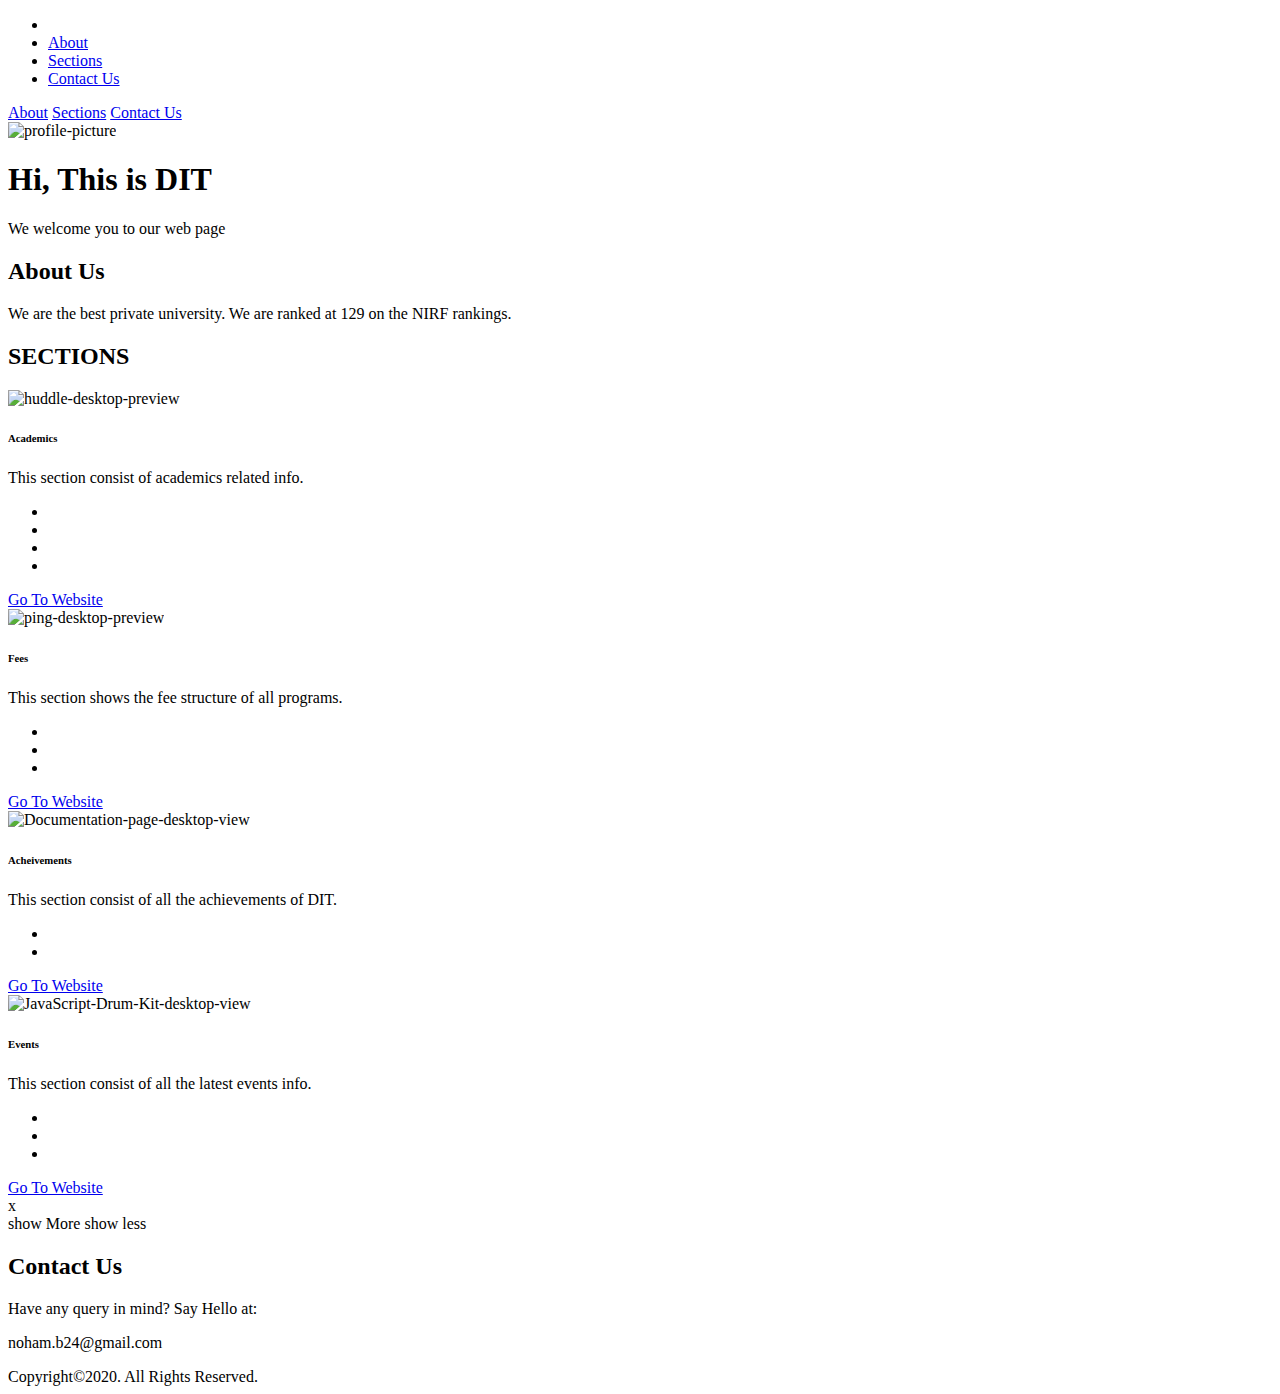
==== index.html @ df24284e "Add files via upload" ====
<!DOCTYPE html>

<html lang="en">

	<head>

  		<meta charset="UTF-8">
  		<meta name="viewport" content="width=device-width, initial-scale=1.0"> <!-- displays site properly based on user's device -->

		<title>DIT | Student Info Chatbot</title>

		<!-- fonticons -->
		<link rel="stylesheet" href="https://use.fontawesome.com/releases/v5.8.1/css/all.css" integrity="sha384-50oBUHEmvpQ+1lW4y57PTFmhCaXp0ML5d60M1M7uH2+nqUivzIebhndOJK28anvf" crossorigin="anonymous">
		<!-- fonticons -->
		<!-- google fonts -->

		<link href="https://fonts.googleapis.com/css?family=Lato&display=swap" rel="stylesheet">
		<link href="https://fonts.googleapis.com/css?family=Gugi&display=swap" rel="stylesheet">

		<!-- google fonts -->


		<!-- stylesheet -->
		<link href="../college/style.css" rel="stylesheet">
		<!-- stylesheet -->

	</head>

	<body>

		<header>

			<div class="nav-icon"><i class="fas fa-bars"></i></div>

			<div class="mobile-navbar">



				<ul class="menu closed">
				<li><a href="#" class="close"><i class="fas fa-times"></i></a></li>
				<li><a href="#">About</a></li>
				<li><a href="#projects">Sections</a></li>
				<li><a href="#contact-me">Contact Us</a></li>

			</ul>

			</div>
			<nav id="navbar" class="nav">

				<a href="#">About</a>
				<a href="#projects">Sections</a>
				<a href="#contact-me">Contact Us</a>

			</nav>
		</header>

		<div class="container">

			<section class="welcome-sec" id="welcome-section">

				<div class="welcome-part">

					<div class="photo-div"><img src="../college/dit.png" alt="profile-picture" class="photo"/></div>
					<h1> Hi, This is <span> DIT </span></h1>
					<p> We welcome you to our web page </p>

				</div>

				<div class="about not-visible" id="about-me">

					<h2>About Us</h2>
					<p> We are the best private university. We are ranked at 129 on the NIRF rankings. </p>

					<div class="social">

						<a class="profile-link" href="https://www.facebook.com/DITUniversity.edu/" target="_blank"><i class="fab fa-facebook"></i></a>
						<a class="profile-link" href="https://www.instagram.com/dituniversity/?hl=en" target="_blank"><i class="fab fa-instagram"></i></a>
						<a class="profile-link" href="https://twitter.com/dit_university?ref_src=twsrc%5Egoogle%7Ctwcamp%5Eserp%7Ctwgr%5Eauthor" target="_blank"><i class="fab fa-twitter"></i></a>
						<a class="profile-link" href="https://www.linkedin.com/school/dit-university/?originalSubdomain=in" target="_blank"><i class="fab fa-linkedin"></i></a>

					</div>

				</div>
				<div class="contain">
					<div class="circle left colored"></div>
					<div class="circle right"></div>
				</div>

			</section>


			<section id="projects" class="projects-sec">

				<div  class="sec-title"><h2>SECTIONS</h2></div>

				<div class="project-container">

				<div class="proj-contain project-1">
					<img class="proj-screenshot" src="images/huddle-desktop-preview.jpg" alt="huddle-desktop-preview"/>

					<div class="project-title">
						<h6>Academics</h6>
						<p>This section consist of academics related info.</p>
						<div class="links">
						<ul>
							<li><i class="fab fa-css3-alt"></i></li>
							<li><i class="fab fa-html5"></i></li>
							<li><i class="fab fa-js-square"></i></li>
							<li><i class="fab fa-sass"></i></li>

						</ul>
						<a class="website-link" href="https://nohaxxxx.github.io/huddle-landing-page-with-alternating-feature-blocks-master/index.html" target="_blank">Go To Website</a>

						</div>
					</div>
				</div>

				<div class="proj-contain project-2">
					<img class="proj-screenshot" src="images/ping-desktop-preview.jpg" alt="ping-desktop-preview"/>

					<div class="project-title">
						<h6>Fees</h6>
						<p>This section shows the fee structure of all programs.</p>
						<div class="links">
							<ul>
								<li><i class="fab fa-css3-alt"></i></li>
								<li><i class="fab fa-html5"></i></li>
								<li><i class="fab fa-js-square"></i></li>


							</ul>

						<a class="website-link" href="https://nohaxxxx.github.io/ping-coming-soon-page-master/" target="_blank">Go To Website</a>
					</div>
				</div>
					</div>

				<div class="proj-contain project-3">
					<img class="proj-screenshot" src="images/Documentation-page-desktop-view.png" alt="Documentation-page-desktop-view"/>

					<div class="project-title">
						<h6>Acheivements</h6>
						<p>This section consist of all the achievements of DIT.</p>
					<div class="links">
						<ul>
							<li><i class="fab fa-css3-alt"></i></li>
							<li><i class="fab fa-html5"></i></li>


						</ul>

						<a class="website-link" href="https://codepen.io/nohazZz/full/yZbaoX" target="_blank">Go To Website</a>

						</div>
					</div>
				</div>

				<div class="proj-contain project-4">
					<img class="proj-screenshot" src="images/JavaScript-Drum-Kit-desktop-view.png" alt="JavaScript-Drum-Kit-desktop-view"/>

					<div class="project-title">
						<h6>Events</h6>
						<p>This section consist of all the latest events info.</p>
					<div class="links">
						<ul>
							<li><i class="fab fa-css3-alt"></i></li>
							<li><i class="fab fa-html5"></i></li>
							<li><i class="fab fa-js-square"></i></li>

						</ul>

						<a class="website-link" href="https://codepen.io/nohazZz/full/YgrzdR" target="_blank">Go To Website</a>
						</div>x
					</div>
				</div>


					</div>
				<a class="more show-link">show More<i class="fas fa-chevron-circle-down"></i></a>
				<a class="less show-link toggle">show less<i class="fas fa-chevron-circle-up"></i></a>

		</section>

	</div>

	<section id="contact-me" class="contact">
		<div class="contact-div">

			<h2>Contact Us</h2>

			<p>Have any query in mind? <span>Say Hello at:</span></p>

			<p class="email">noham.b24@gmail.com</p>

		</div>

			<div class="social">
                        <a class="profile-link" href="https://www.facebook.com/DITUniversity.edu/" target="_blank"><i class="fab fa-facebook"></i></a>
						<a class="profile-link" href="https://www.instagram.com/dituniversity/?hl=en" target="_blank"><i class="fab fa-instagram"></i></a>
						<a class="profile-link" href="https://twitter.com/dit_university?ref_src=twsrc%5Egoogle%7Ctwcamp%5Eserp%7Ctwgr%5Eauthor" target="_blank"><i class="fab fa-twitter"></i></a>
						<a class="profile-link" href="https://www.linkedin.com/school/dit-university/?originalSubdomain=in" target="_blank"><i class="fab fa-linkedin"></i></a>

			</div>
		</section>

		<footer id="footer">Copyright&copy;2020. All Rights Reserved.</footer>
<!--		Jquery-->
		<script
  src="https://code.jquery.com/jquery-3.4.1.min.js"
  integrity="sha256-CSXorXvZcTkaix6Yvo6HppcZGetbYMGWSFlBw8HfCJo="
  crossorigin="anonymous"></script>
	<!--		Jquery-->
		<!--js script		-->
		<script src="../college/java.js"></script>
		<!--js script		-->
	</body>

</html>
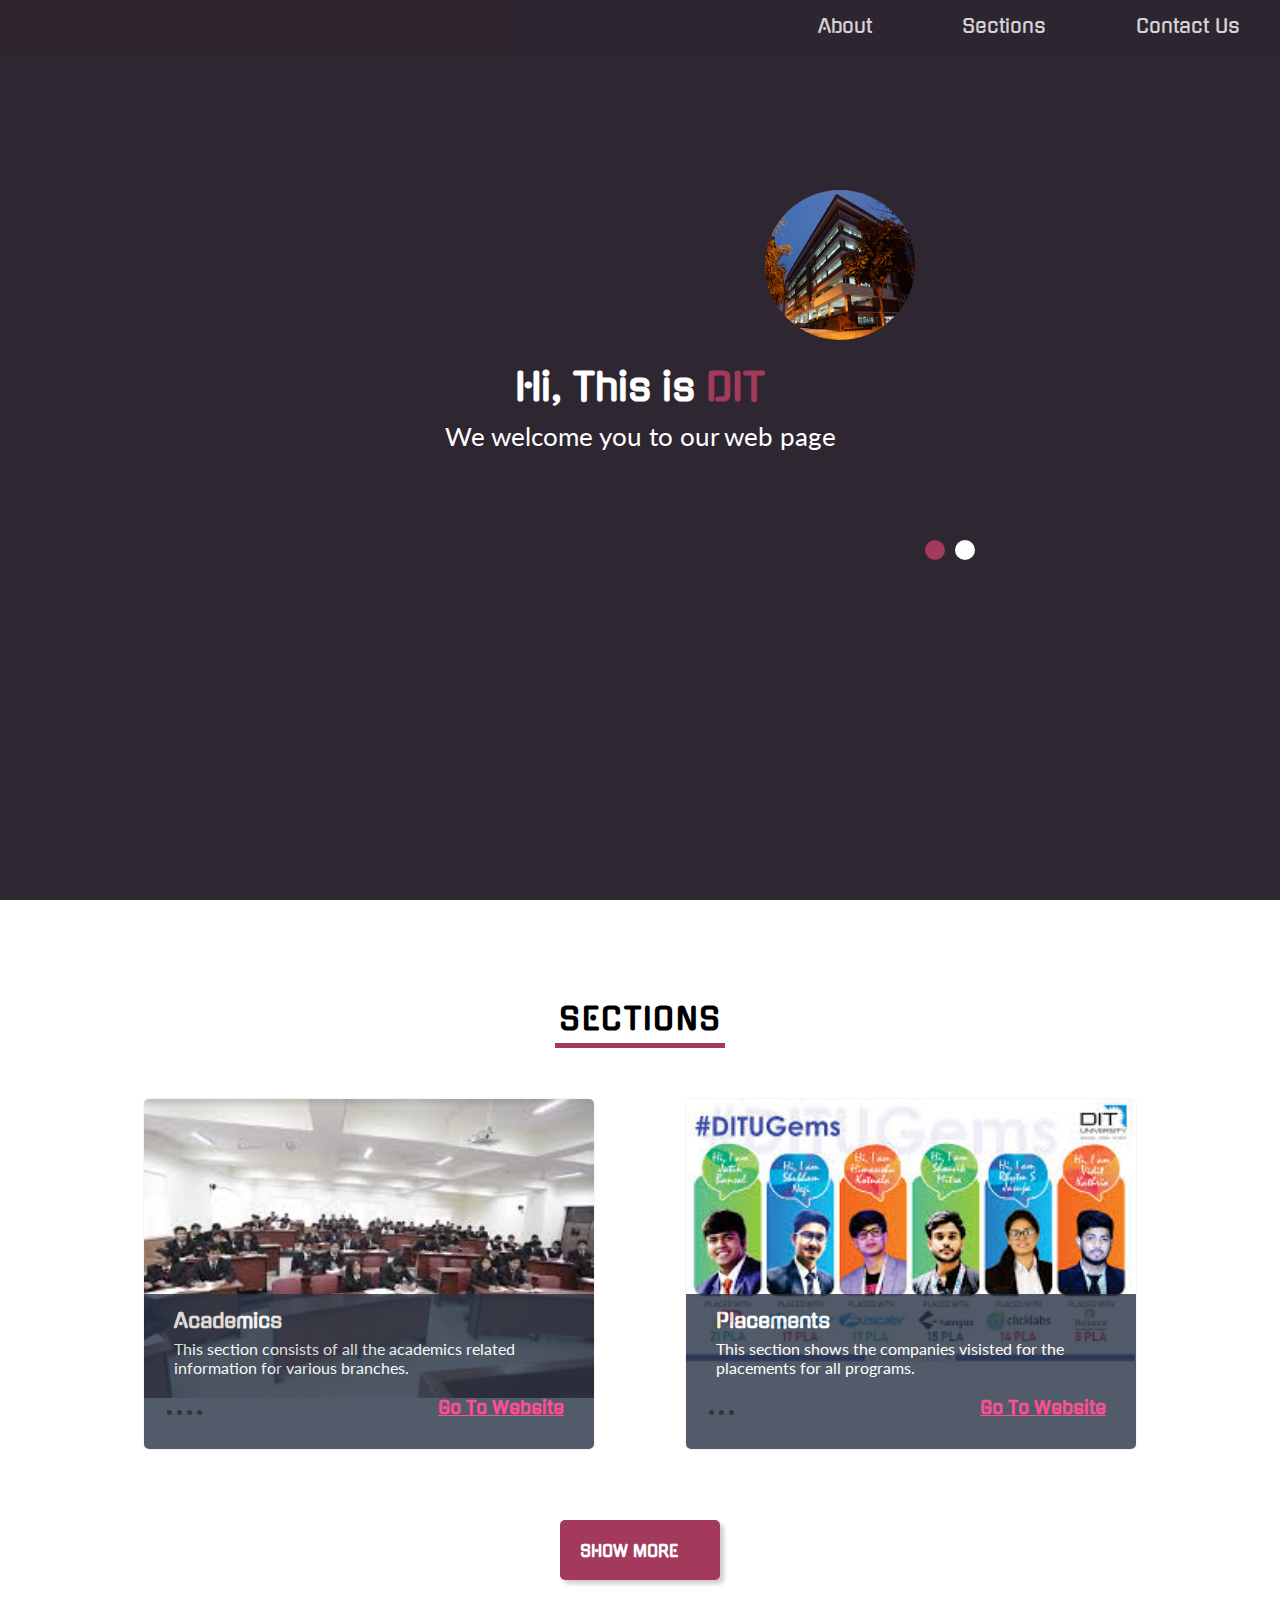
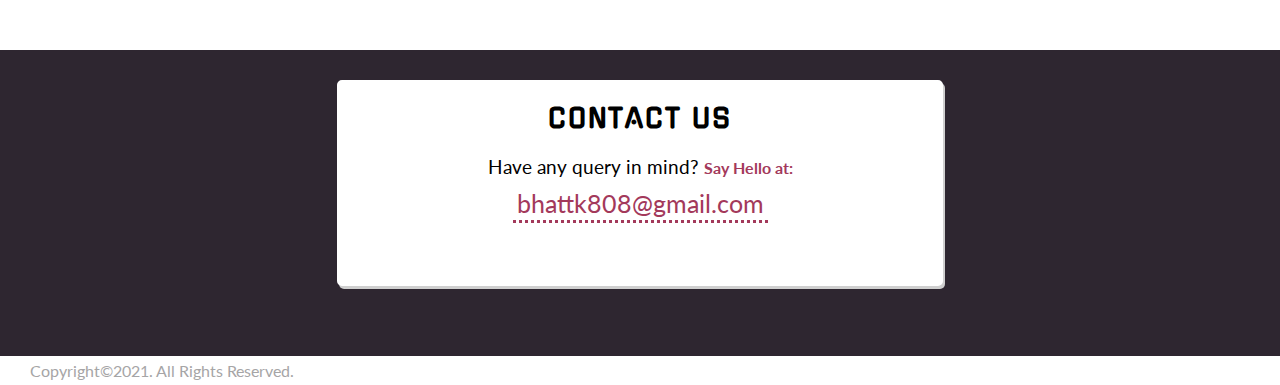
==== commit c4f9180e: "Update index.html" ====
--- a/index.html
+++ b/index.html
@@ -1,218 +1,266 @@
 <!DOCTYPE html>
 
 <html lang="en">
-
-	<head>
-
-  		<meta charset="UTF-8">
-  		<meta name="viewport" content="width=device-width, initial-scale=1.0"> <!-- displays site properly based on user's device -->
-
-		<title>DIT | Student Info Chatbot</title>
-
-		<!-- fonticons -->
-		<link rel="stylesheet" href="https://use.fontawesome.com/releases/v5.8.1/css/all.css" integrity="sha384-50oBUHEmvpQ+1lW4y57PTFmhCaXp0ML5d60M1M7uH2+nqUivzIebhndOJK28anvf" crossorigin="anonymous">
-		<!-- fonticons -->
-		<!-- google fonts -->
-
-		<link href="https://fonts.googleapis.com/css?family=Lato&display=swap" rel="stylesheet">
-		<link href="https://fonts.googleapis.com/css?family=Gugi&display=swap" rel="stylesheet">
-
-		<!-- google fonts -->
-
-
-		<!-- stylesheet -->
-		<link href="../college/style.css" rel="stylesheet">
-		<!-- stylesheet -->
-
-	</head>
-
-	<body>
-
-		<header>
-
-			<div class="nav-icon"><i class="fas fa-bars"></i></div>
-
-			<div class="mobile-navbar">
-
-
-
-				<ul class="menu closed">
-				<li><a href="#" class="close"><i class="fas fa-times"></i></a></li>
-				<li><a href="#">About</a></li>
-				<li><a href="#projects">Sections</a></li>
-				<li><a href="#contact-me">Contact Us</a></li>
-
-			</ul>
-
-			</div>
-			<nav id="navbar" class="nav">
-
-				<a href="#">About</a>
-				<a href="#projects">Sections</a>
-				<a href="#contact-me">Contact Us</a>
-
-			</nav>
-		</header>
-
-		<div class="container">
-
-			<section class="welcome-sec" id="welcome-section">
-
-				<div class="welcome-part">
-
-					<div class="photo-div"><img src="../college/dit.png" alt="profile-picture" class="photo"/></div>
-					<h1> Hi, This is <span> DIT </span></h1>
-					<p> We welcome you to our web page </p>
-
-				</div>
-
-				<div class="about not-visible" id="about-me">
-
-					<h2>About Us</h2>
-					<p> We are the best private university. We are ranked at 129 on the NIRF rankings. </p>
-
-					<div class="social">
-
-						<a class="profile-link" href="https://www.facebook.com/DITUniversity.edu/" target="_blank"><i class="fab fa-facebook"></i></a>
-						<a class="profile-link" href="https://www.instagram.com/dituniversity/?hl=en" target="_blank"><i class="fab fa-instagram"></i></a>
-						<a class="profile-link" href="https://twitter.com/dit_university?ref_src=twsrc%5Egoogle%7Ctwcamp%5Eserp%7Ctwgr%5Eauthor" target="_blank"><i class="fab fa-twitter"></i></a>
-						<a class="profile-link" href="https://www.linkedin.com/school/dit-university/?originalSubdomain=in" target="_blank"><i class="fab fa-linkedin"></i></a>
-
-					</div>
-
-				</div>
-				<div class="contain">
-					<div class="circle left colored"></div>
-					<div class="circle right"></div>
-				</div>
-
-			</section>
-
-
-			<section id="projects" class="projects-sec">
-
-				<div  class="sec-title"><h2>SECTIONS</h2></div>
-
-				<div class="project-container">
-
-				<div class="proj-contain project-1">
-					<img class="proj-screenshot" src="images/huddle-desktop-preview.jpg" alt="huddle-desktop-preview"/>
-
-					<div class="project-title">
-						<h6>Academics</h6>
-						<p>This section consist of academics related info.</p>
-						<div class="links">
-						<ul>
-							<li><i class="fab fa-css3-alt"></i></li>
-							<li><i class="fab fa-html5"></i></li>
-							<li><i class="fab fa-js-square"></i></li>
-							<li><i class="fab fa-sass"></i></li>
-
-						</ul>
-						<a class="website-link" href="https://nohaxxxx.github.io/huddle-landing-page-with-alternating-feature-blocks-master/index.html" target="_blank">Go To Website</a>
-
-						</div>
-					</div>
-				</div>
-
-				<div class="proj-contain project-2">
-					<img class="proj-screenshot" src="images/ping-desktop-preview.jpg" alt="ping-desktop-preview"/>
-
-					<div class="project-title">
-						<h6>Fees</h6>
-						<p>This section shows the fee structure of all programs.</p>
-						<div class="links">
-							<ul>
-								<li><i class="fab fa-css3-alt"></i></li>
-								<li><i class="fab fa-html5"></i></li>
-								<li><i class="fab fa-js-square"></i></li>
-
-
-							</ul>
-
-						<a class="website-link" href="https://nohaxxxx.github.io/ping-coming-soon-page-master/" target="_blank">Go To Website</a>
-					</div>
-				</div>
-					</div>
-
-				<div class="proj-contain project-3">
-					<img class="proj-screenshot" src="images/Documentation-page-desktop-view.png" alt="Documentation-page-desktop-view"/>
-
-					<div class="project-title">
-						<h6>Acheivements</h6>
-						<p>This section consist of all the achievements of DIT.</p>
-					<div class="links">
-						<ul>
-							<li><i class="fab fa-css3-alt"></i></li>
-							<li><i class="fab fa-html5"></i></li>
-
-
-						</ul>
-
-						<a class="website-link" href="https://codepen.io/nohazZz/full/yZbaoX" target="_blank">Go To Website</a>
-
-						</div>
-					</div>
-				</div>
-
-				<div class="proj-contain project-4">
-					<img class="proj-screenshot" src="images/JavaScript-Drum-Kit-desktop-view.png" alt="JavaScript-Drum-Kit-desktop-view"/>
-
-					<div class="project-title">
-						<h6>Events</h6>
-						<p>This section consist of all the latest events info.</p>
-					<div class="links">
-						<ul>
-							<li><i class="fab fa-css3-alt"></i></li>
-							<li><i class="fab fa-html5"></i></li>
-							<li><i class="fab fa-js-square"></i></li>
-
-						</ul>
-
-						<a class="website-link" href="https://codepen.io/nohazZz/full/YgrzdR" target="_blank">Go To Website</a>
-						</div>x
-					</div>
-				</div>
-
-
-					</div>
-				<a class="more show-link">show More<i class="fas fa-chevron-circle-down"></i></a>
-				<a class="less show-link toggle">show less<i class="fas fa-chevron-circle-up"></i></a>
-
-		</section>
-
-	</div>
-
-	<section id="contact-me" class="contact">
-		<div class="contact-div">
-
-			<h2>Contact Us</h2>
-
-			<p>Have any query in mind? <span>Say Hello at:</span></p>
-
-			<p class="email">noham.b24@gmail.com</p>
-
-		</div>
-
-			<div class="social">
-                        <a class="profile-link" href="https://www.facebook.com/DITUniversity.edu/" target="_blank"><i class="fab fa-facebook"></i></a>
-						<a class="profile-link" href="https://www.instagram.com/dituniversity/?hl=en" target="_blank"><i class="fab fa-instagram"></i></a>
-						<a class="profile-link" href="https://twitter.com/dit_university?ref_src=twsrc%5Egoogle%7Ctwcamp%5Eserp%7Ctwgr%5Eauthor" target="_blank"><i class="fab fa-twitter"></i></a>
-						<a class="profile-link" href="https://www.linkedin.com/school/dit-university/?originalSubdomain=in" target="_blank"><i class="fab fa-linkedin"></i></a>
-
-			</div>
-		</section>
-
-		<footer id="footer">Copyright&copy;2020. All Rights Reserved.</footer>
-<!--		Jquery-->
-		<script
-  src="https://code.jquery.com/jquery-3.4.1.min.js"
-  integrity="sha256-CSXorXvZcTkaix6Yvo6HppcZGetbYMGWSFlBw8HfCJo="
-  crossorigin="anonymous"></script>
-	<!--		Jquery-->
-		<!--js script		-->
-		<script src="../college/java.js"></script>
-		<!--js script		-->
-	</body>
-
-</html>+  <head>
+    <meta charset="UTF-8" />
+    <meta name="viewport" content="width=device-width, initial-scale=1.0" />
+    <!-- displays site properly based on user's device -->
+
+    <title>DIT | Student Info Chatbot</title>
+
+    <!-- fonticons -->
+    <link
+      rel="stylesheet"
+      href="https://use.fontawesome.com/releases/v5.8.1/css/all.css"
+      integrity="sha384-50oBUHEmvpQ+1lW4y57PTFmhCaXp0ML5d60M1M7uH2+nqUivzIebhndOJK28anvf"
+      crossorigin="anonymous"/>
+    <!-- fonticons -->
+    <!-- google fonts -->
+
+    <link
+      href="https://fonts.googleapis.com/css?family=Lato&display=swap"
+      rel="stylesheet"/>
+    <link
+      href="https://fonts.googleapis.com/css?family=Gugi&display=swap"
+      rel="stylesheet"/>
+
+    <!-- google fonts -->
+
+    <!-- stylesheet -->
+    <link href="style.css" rel="stylesheet" />
+    <!-- stylesheet -->
+  </head>
+  <script>
+  window.watsonAssistantChatOptions = {
+      integrationID: "17ab2b50-bdd5-42c3-9b16-e538b696949d", // The ID of this integration.
+      region: "us-south", // The region your integration is hosted in.
+      serviceInstanceID: "2141daa1-634b-4ae9-9194-006d2dded133", // The ID of your service instance.
+      onLoad: function(instance) { instance.render(); }
+    };
+  setTimeout(function(){
+    const t=document.createElement('script');
+    t.src="https://web-chat.global.assistant.watson.appdomain.cloud/loadWatsonAssistantChat.js";
+    document.head.appendChild(t);
+    });
+  </script>
+
+  <body>
+    <header class="container">
+      <div class="nav-icon"><i class="fas fa-bars"></i></div>
+
+      <div class="mobile-navbar">
+        <ul class="menu closed">
+          <li>
+            <a href="#" class="close"><i class="fas fa-times"></i></a>
+          </li>
+          <li><a href="#">About</a></li>
+          <li><a href="#projects">Sections</a></li>
+          <li><a href="#contact-me">Contact Us</a></li>
+        </ul>
+      </div>
+      <nav id="navbar" class="nav">
+        <a href="#">About</a>
+        <a href="#projects">Sections</a>
+        <a href="#contact-me">Contact Us</a>
+      </nav>
+    </header>
+
+    <div class="container">
+      <section class="welcome-sec" id="welcome-section">
+       
+        <div class="welcome-part">
+          <div class="photo-div">
+            <img src="images/dit.png" alt="profile-picture" class="photo" />
+          </div>
+          <h1>Hi, This is <span> DIT </span></h1>
+          <p>We welcome you to our web page</p>
+        </div>
+
+        <div class="about not-visible" id="about-me">
+          <h2>About Us</h2>
+          <p>
+            We are the best private university. We are ranked at 129 on the NIRF
+            rankings. The University acquired the status of
+            Deemed University in 2013.
+          </p>
+          <div class="social">
+            <a
+              class="profile-link"
+              href="https://www.facebook.com/DITUniversity.edu/"
+              target="_blank"><i class="fab fa-facebook"></i></a>
+            <a
+              class="profile-link"
+              href="https://www.instagram.com/dituniversity/?hl=en"
+              target="_blank"
+              ><i class="fab fa-instagram"></i></a>
+            <a
+              class="profile-link"
+              href="https://twitter.com/dit_university?ref_src=twsrc%5Egoogle%7Ctwcamp%5Eserp%7Ctwgr%5Eauthor"
+              target="_blank"><i class="fab fa-twitter"></i></a>
+            <a
+              class="profile-link"
+              href="https://www.linkedin.com/school/dit-university/?originalSubdomain=in"
+              target="_blank"><i class="fab fa-linkedin"></i></a>
+          </div>
+        </div>
+        
+        <div class="contain">
+          <div class="circle left colored"></div>
+          <div class="circle right"></div>
+        </div>
+      </section>
+
+      <section id="projects" class="projects-sec">
+        <div class="sec-title">
+          <h2>SECTIONS</h2>
+        </div>
+
+        <div class="project-container">
+          <div class="proj-contain project-1">
+            <img
+              class="proj-screenshot"
+              src="images/academics.jpg"
+              alt="desktop-preview"/>
+
+            <div class="project-title">
+              <h6>Academics</h6>
+              <p>
+                This section consists of all the academics related information
+                for various branches.
+              </p>
+              <div class="links">
+                <ul>
+                  <li><i class="fab fa-css3-alt"></i></li>
+                  <li><i class="fab fa-html5"></i></li>
+                  <li><i class="fab fa-js-square"></i></li>
+                  <li><i class="fab fa-sass"></i></li>
+                </ul>
+                <a
+                  class="website-link"
+                  href="https://www.dituniversity.edu.in/academic-calendar"
+                  target="_blank">Go To Website</a>
+              </div>
+            </div>
+          </div>
+
+          <div class="proj-contain project-2">
+            <img
+              class="proj-screenshot" src="images/companies.jpg" alt="desktop-preview"/>
+
+            <div class="project-title">
+              <h6>Placements</h6>
+              <p>
+                This section shows the companies visisted for the placements for
+                all programs.
+              </p>
+              <div class="links">
+                <ul>
+                  <li><i class="fab fa-css3-alt"></i></li>
+                  <li><i class="fab fa-html5"></i></li>
+                  <li><i class="fab fa-js-square"></i></li>
+                </ul>
+
+                <a
+                  class="website-link"
+                  href="https://www.dituniversity.edu.in/placements/placement-highlights"
+                  target="_blank">Go To Website</a>
+              </div>
+            </div>
+          </div>
+
+          <div class="proj-contain project-3">
+            <img class="proj-screenshot" src="images/achieve.jpg" alt="desktop-view" />
+
+            <div class="project-title">
+              <h6>Acheivements</h6>
+              <p>
+                This section consist of all the achievements of DIT in its
+                successful 20 years.
+              </p>
+              <div class="links">
+                <ul>
+                  <li><i class="fab fa-css3-alt"></i></li>
+                  <li><i class="fab fa-html5"></i></li>
+                </ul>
+
+                <a
+                  class="website-link"
+                  href="https://www.dituniversity.edu.in/about-us/rankings-and-collaborations"
+                  target="_blank">Go To Website</a>
+              </div>
+            </div>
+          </div>
+
+          <div class="proj-contain project-4">
+            <img class="proj-screenshot" src="images/events.jpg" alt="desktop-view" />
+
+            <div class="project-title">
+              <h6>Programs</h6>
+              <p>
+                This section consist of all the programs information in the
+                ongoing session.
+              </p>
+              <div class="links">
+                <ul>
+                  <li><i class="fab fa-css3-alt"></i></li>
+                  <li><i class="fab fa-html5"></i></li>
+                  <li><i class="fab fa-js-square"></i></li>
+                </ul>
+
+                <a
+                  class="website-link"
+                  href="https://www.dituniversity.edu.in/ug-courses/btech-computer-science-and-engineering"
+                  target="_blank">Go To Website</a>
+              </div>
+            </div>
+          </div>
+        </div>
+        <a class="more show-link"
+          >show More<i class="fas fa-chevron-circle-down"></i></a>
+        <a class="less show-link toggle"
+          >show less<i class="fas fa-chevron-circle-up"></i></a>
+      </section>
+    </div>
+
+    <section id="contact-me" class="contact">
+      <div class="contact-div">
+        <h2>Contact Us</h2>
+
+        <p>Have any query in mind? <span>Say Hello at:</span></p>
+
+        <p class="email">bhattk808@gmail.com</p>
+      </div>
+
+      <div class="social">
+        <a
+          class="profile-link"
+          href="https://www.facebook.com/DITUniversity.edu/"
+          target="_blank"><i class="fab fa-facebook"></i></a>
+        <a
+          class="profile-link"
+          href="https://www.instagram.com/dituniversity/?hl=en"
+          target="_blank"><i class="fab fa-instagram"></i></a>
+        <a
+          class="profile-link"
+          href="https://twitter.com/dit_university?ref_src=twsrc%5Egoogle%7Ctwcamp%5Eserp%7Ctwgr%5Eauthor"
+          target="_blank"><i class="fab fa-twitter"></i></a>
+        <a
+          class="profile-link"
+          href="https://www.linkedin.com/school/dit-university/?originalSubdomain=in"
+          target="_blank"><i class="fab fa-linkedin"></i></a>
+      </div>
+    </section>
+
+    <footer id="footer">Copyright&copy;2021. All Rights Reserved.</footer>
+    <!--Jquery-->
+    <script
+      src="https://code.jquery.com/jquery-3.4.1.min.js"
+      integrity="sha256-CSXorXvZcTkaix6Yvo6HppcZGetbYMGWSFlBw8HfCJo="
+      crossorigin="anonymous"
+    ></script>
+    <!--Jquery-->
+    <!--js script-->
+    <script src="java.js"></script>
+    <!--js script-->
+  </body>
+</html>
--- a/style.css
+++ b/style.css
@@ -0,0 +1,682 @@
+
+
+
+
+* {
+
+	margin: 0;
+	padding: 0;
+	scroll-behavior: smooth;
+	font-size: 16px;
+
+}
+
+.nav-icon, .mobile-navbar {
+
+	display: none;
+
+}
+html, body {
+
+  	overflow-x: hidden;
+  	width: 100%;
+  	font-family: "Lato", sans-serif;
+  	font-size: 16px;
+
+}
+/*style the header */
+
+header {
+
+  	height: 10vh;
+	background-color: #2E2630;
+	font-family: "Gugi", cursive;
+}
+header .nav {
+
+	display: flex;
+  	flex-direction: row;
+  	justify-content: flex-end;
+  	flex-flow: nowrap;
+  	align-items: center;
+  	padding: 20px 50px 20px 0;
+  	position: fixed;
+  	z-index: 4;
+  	background-color: #2E2630;
+  	width: 100%;
+  	opacity: .8;
+}
+
+.nav a {
+
+	padding: 0 40px 0 50px;
+	color: #FFFFFF;
+  	text-decoration: none;
+  	font-size: 1.5vw;
+	margin-top: -5px;
+}
+.nav a:hover {
+
+  	color: #FC2277;
+}
+
+
+/*stylw the welcome section*/
+
+/*add animation class*/
+
+
+#tofloat{
+	/*height: 400px;
+	width: 300px;*/
+	float: right;
+	}
+	
+
+.container .welcome-sec{
+  background-image: url(ditimage.jpg);
+  background-repeat: no-repeat;
+  background-attachment: fixed;  
+  background-size: 100% 100%;
+}
+
+.container .welcome-sec {
+
+	background-color: #2E2630;
+  	color: #FFFFFF;
+  	text-align: center;
+  	height: 90vh;
+  	position: relative;
+}
+
+.welcome-sec .welcome-part {
+
+  	margin: 0 auto;
+ /*for animation*/
+}
+
+/*add animation for slider*/
+
+@keyframes sliding-forward {
+
+	from {transform: translateX(0%);}
+	to {transform: translateX(400%);}
+}
+
+@keyframes sliding-back {
+
+	from {transform: translateX(-400%)}
+	to {transform: translateX(0%)}
+}
+
+
+
+.forward {
+
+	animation: sliding-forward 1s ease-in-out;
+	transform: translateX(-400%);
+
+}
+
+
+.back {
+
+	animation: sliding-back 1s ease-in-out;
+	transform: translateX(0%);
+}
+
+
+/*add animation for slider*/
+
+
+.welcome-part .photo-div {
+  padding: 100px 0 20px 400px;
+  margin: 0 auto;
+  text-align: center;
+}
+
+.photo-div .photo {
+  border-radius: 50%;
+  width: 150px;
+  height: 150px;
+}
+
+.welcome-part h1 {
+  font-size: 3vw;
+  font-weight: 600;
+  padding: 0 0 10px 0;
+  font-family: "Gugi", cursive;
+}
+
+.welcome-part h1 span {
+  color: #A3395B;
+	font-size: 3vw
+}
+
+.welcome-part p {
+
+	font-size: 2vw;
+}
+.container .welcome-sec .about {
+  	width: 500px;
+  	text-align: center;
+	margin: -200px auto 0 auto;
+}
+
+.welcome-sec .not-visible {
+
+	transform:  translateX(-400%);
+}
+
+.container .welcome-sec .about h2 {
+  font-size: 3vw;
+  font-weight: 600;
+  color: #A3395B;
+  padding-bottom: 30px;
+  text-transform: capitalize;
+}
+
+.container .welcome-sec .about p {
+  	font-weight: 400;
+	padding-bottom: 30px;
+	line-height: 20px;
+
+}
+
+.container .welcome-sec .about .social i {
+  padding: 15px 0 0 20px;
+  font-size: 25px;
+  color: #A6A5A6;
+}
+
+.container .welcome-sec .about .social i:hover {
+  color: #A3395B;
+  cursor: pointer;
+}
+
+.container .welcome-sec .contain {
+  display: flex;
+  justify-content: center;
+
+position: absolute;
+  left: 925px;
+  top: 450px;
+
+}
+
+.container .welcome-sec .contain .circle {
+  display: block;
+  border-color: #FFFFFF;
+  width: 20px;
+  height: 20px;
+  border-radius: 50%;
+  background-color: #FFFFFF;
+  cursor: pointer;
+}
+
+.container .welcome-sec .contain .colored {
+  background-color: #A3395B;
+}
+
+.container .welcome-sec .contain .right {
+  margin-left: 10px;
+}
+
+/*style projects section*/
+
+.container .projects-sec {
+  display: flex;
+  flex-direction: column;
+  justify-content: space-around;
+  align-items: center;
+  margin: 100px 0 70px 0;
+}
+
+.projects-sec .sec-title {
+  text-align: center;
+  width: 100%;
+  align-items: center;
+  margin-bottom: 50px;
+}
+
+.projects-sec .sec-title h2 {
+  padding-bottom: 5px;
+  border-bottom-color: #A3395B;
+  border-bottom-width: thick;
+  font-size: 30px;
+  border-bottom-style: solid;
+  font-family: "Gugi", cursive;
+  letter-spacing: 2px;
+  width: 170px;
+  margin: 0 auto;
+}
+
+.projects-sec .project-container {
+  display: flex;
+  flex-direction: row;
+  justify-content: space-around;
+  flex-wrap: wrap;
+}
+
+.proj-contain {
+	display: none;
+  margin: 0 0 70px 0;
+  border-radius: 6px;
+  border-style: solid;
+  border-color: whitesmoke;
+  border-width: thin;
+  width: 450px;
+  height: 350px;
+  position: relative;
+  overflow: hidden;
+}
+.project-1 {
+
+	display: block;
+
+}
+
+.project-2 {
+
+	display: block;
+}
+.proj-screenshot {
+  width: 100%;
+}
+
+.proj-screenshot:hover {
+  width: 120%;
+  transition: width 1s ease-in-out;
+}
+
+.project-title {
+  background-color: #273344;
+  z-index: 3;
+  opacity: .8;
+  position: absolute;
+  bottom: 0;
+  left: 0;
+  padding: 15px 0 0 30px;
+  width: 100%;
+  height: 40%;
+}
+
+.project-title h6 {
+  font-size: 20px;
+  color: #FFFFFF;
+  font-weight: 600;
+  font-family: "Gugi", cursive;
+}
+
+.project-title p {
+  padding: 5px 50px 10px 0;
+  color: #FFFFFF;
+}
+.project-title .links {
+
+	display: flex;
+	flex-direction: row;
+	justify-content: space-between;
+}
+.project-title ul {
+  display: flex;
+  flex-direction: row;
+  justify-content: flex-start;
+  padding: 5px 10px 0 10px;
+}
+
+.project-title ul li {
+  padding-left: 10px;
+}
+
+.project-title ul li i {
+  font-size: 25px;
+}
+
+.project-title ul li .fa-css3-alt {
+  color: #1B90D4;
+}
+
+.project-title ul li .fa-html5 {
+  color: #EC5D28;
+}
+
+.project-title ul li .fa-js-square {
+  color: #F0D91D;
+}
+
+.project-title ul li .fa-sass {
+  color: #CD6799;
+}
+
+.project-title .website-link {
+  	position: relative;
+	right: 60px;
+	font-size: 18px;
+ 	float: right;
+  	color: #FC2277;
+  	font-family: "Gugi", cursive;
+  	font-weight: 600;
+}
+
+
+.project-container .project-2 {
+  margin-left: 90px;
+}
+
+.project-3 .project-title .website-link {
+  top: -20px;
+}
+
+
+
+.project-4 .proj-screenshot {
+  height: 100%;
+  width: 100%;
+}
+
+.project-4 .proj-screenshot:hover {
+  height: 120%;
+  width: 120%;
+  transition: width 1s ease-in-out, height 1s ease-in-out;
+}
+
+.project-4 .project-title .website-link {
+  top: -20px;
+}
+
+.project-1 .website-link {
+
+	top: 10px;
+}
+
+.project-2 .website-link {
+	top: 10px;
+}
+
+.project-3 .website-link {
+
+
+	margin-top: 25px;
+}
+
+.project-4 .website-link {
+
+	margin-top: 40px;
+}
+
+.projects-sec .more, .projects-sec .less {
+  width: 140px;
+  height: 40px;
+  background-color: #A3395B;
+  border-color: #A3395B;
+  color: #FFFFFF;
+  font-family: "Gugi", cursive;
+  text-transform: uppercase;
+  font-size: 16px;
+  font-weight: 600;
+  cursor: pointer;
+  border-radius: 5px;
+  padding: 20px 0 0 20px;
+  box-shadow: 4px 4px 4px #CFCFCF;
+}
+
+.projects-sec .more i, .projects-sec .less i {
+  padding: 0 0 0 5px;
+  font-size: 18px;
+}
+
+.projects-sec .toggle {
+  display: none;
+}
+
+/*style conatct section*/
+
+.contact {
+
+  background-color: #2E2630;
+  padding: 10px 0 20px 0;
+
+}
+
+.contact .contact-div {
+  margin: 20px auto;
+  text-align: center;
+  border-style: solid;
+  border-color: #FFFFFF;
+  border-radius: 5px;
+  background-color: #FFFFFF;
+  width: 600px;
+  height: 160px;
+  padding: 20px 0 20px 0;
+  box-shadow: 2px 3px #CFCFCF;
+}
+
+.contact .contact-div h2 {
+  font-size: 2vw;
+  font-family: "Gugi", cursive;
+  font-weight: 600;
+  letter-spacing: 2px;
+  text-transform: uppercase;
+}
+
+.contact .contact-div p {
+  font-size: 19px;
+  padding-top: 20px;
+}
+
+.contact .contact-div p span {
+  color: #A3395B;
+  font-weight: 700;
+}
+
+.contact .contact-div .email {
+  color: #A3395B;
+  padding-bottom: 2px;
+  padding-top: 10px;
+  border-bottom-style: dotted;
+  width: 255px;
+  margin: 0 auto;
+  border-bottom-color: #A3395B;
+  cursor: pointer;
+  font-size: 25px;
+}
+
+.contact .social {
+  margin: 0 auto;
+  text-align: center;
+}
+
+.contact .social a {
+  color: #CFCFCF;
+  padding-left: 10px;
+}
+
+.contact .social i {
+
+	font-size: 25px;
+}
+.contact .social a:hover {
+  color: #A3395B;
+}
+
+footer {
+  color: #A6A5A6;
+  text-align: left;
+  padding: 5px 30px;
+}
+
+
+/*style for mobile view on screen less than 500px*/
+
+@media only screen and (max-width: 500px) {
+
+	header .nav {
+
+		display: none;
+	}
+
+	.nav-icon, .mobile-navbar {
+
+		display: block;
+	}
+
+
+
+	.nav-icon i {
+
+		font-size: 40px;
+		color: white;
+		float: right;
+		margin: 10px;
+		cursor: pointer;
+
+	}
+
+	.menu {
+
+		position: absolute;
+		right: 5px;
+		top: 5px;
+		opacity: .9;
+		text-align: center;
+		list-style: none;
+		border-radius: 5px;
+		background-color: #2E2630;
+		z-index: 1;
+		height: 99vh;
+
+
+	}
+
+	.close i {
+
+		font-size: 40px;
+		text-align: right;
+		color: white;
+
+	}
+	.close {
+
+		position: absolute;
+		right: 1px;
+		top: 1px;
+		display: none;
+
+	}
+	.menu li:first-of-type {
+
+		margin-top: 200px;
+	}
+	.menu li {
+
+		margin: 40px;
+	}
+	.menu li a {
+
+		color: white;
+		text-decoration: none;
+		margin: 10px;
+		font-size: 30px;
+	}
+
+	.menu li a:hover {
+
+		color: #A3395B;
+
+	}
+
+/*	class of menu openning*/
+	.opened {
+
+		width: 98%;
+		transition: width 1s ease-in-out;
+
+	}
+
+	.closed {
+
+		width: 0%;
+		transition: width 1s ease-in-out;
+	}
+
+	.welcome-part h1 {
+
+		font-size: 40px;
+	}
+
+	.welcome-part h1 span {
+
+		font-size: 30px;
+	}
+
+	.welcome-part p {
+
+		font-size: 25px;
+	}
+
+  #tofloat{
+    /*height: 400px;
+    width: 300px;*/
+   
+    min-width: 100px;
+    width: 100%;
+  }
+  
+
+  .welcome-part .photo-div{
+    padding: 100px 0 20px 30px;
+    margin: 0 auto;
+    text-align: center;
+  }
+
+	.container .welcome-sec .contain {
+    padding-top: 30px;
+
+		left: 45%;
+
+	}
+
+	.container .welcome-sec .about {
+
+		width: 90%;
+	}
+
+	.container .welcome-sec .about h2 {
+		font-size: 25px;
+	}
+
+	.container .proj-contain {
+
+		width: 90%;
+
+	}
+
+	.projects-sec .project-container {
+
+		flex-direction: column;
+		align-items: center;
+		flex-wrap: nowrap;
+	}
+
+	.project-container .project-2 {
+
+		margin-right: 90px;
+	}
+
+	.contact .contact-div {
+
+		width: 90%;
+	}
+
+	.contact .contact-div h2 {
+
+		font-size: 25px;
+
+	}
+
+	.contact .contact-div p {
+
+		font-size: 20px;
+	}
+}
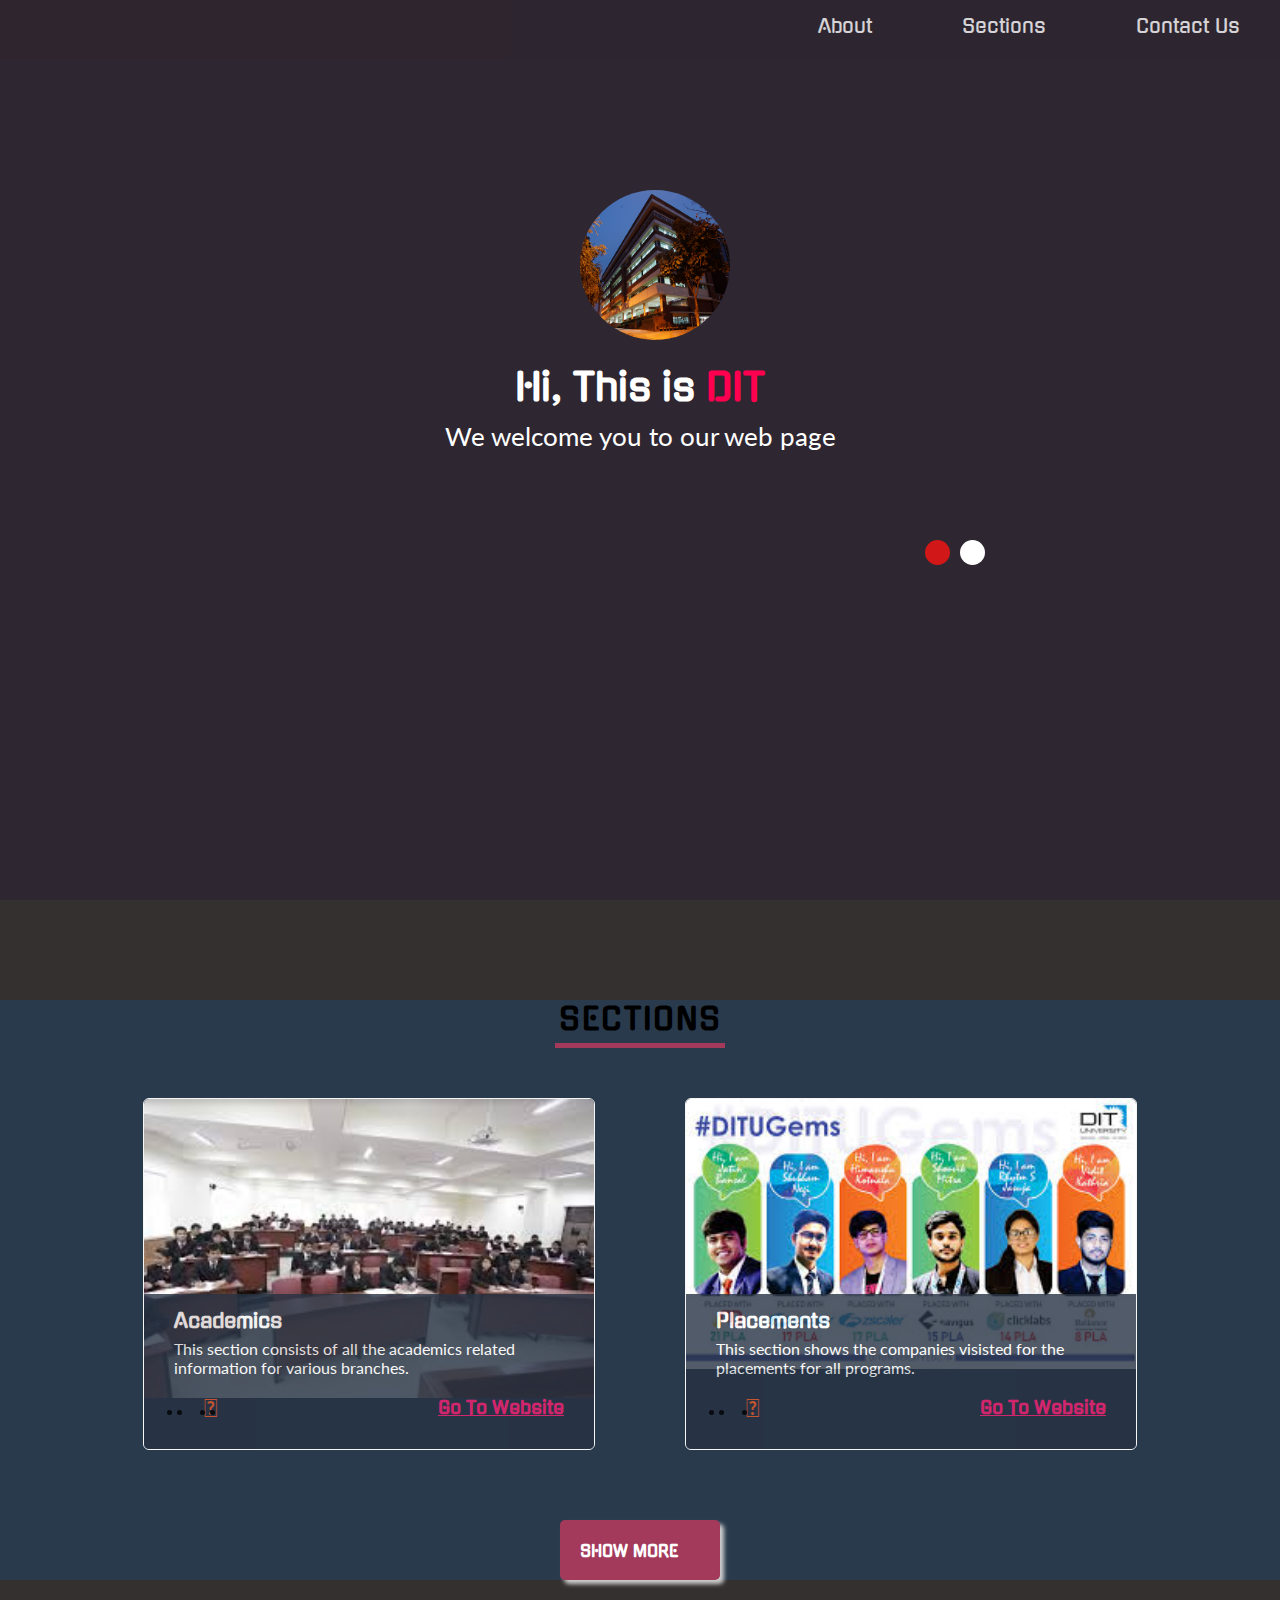
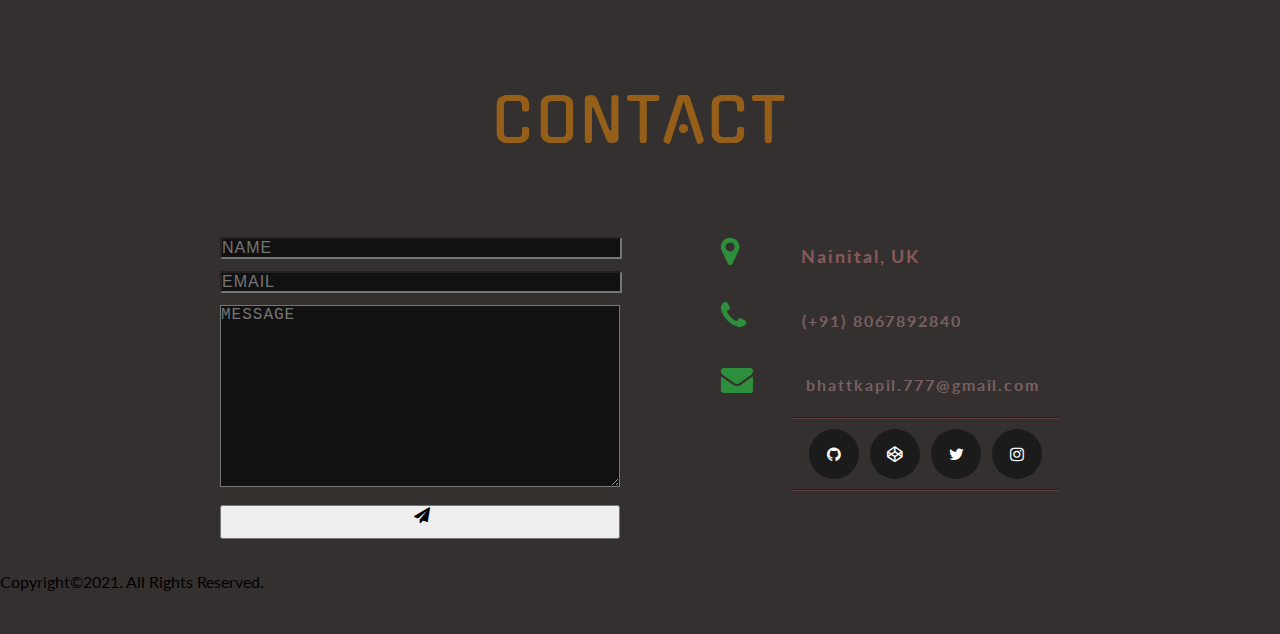
==== commit b94b9106: "Update index.html" ====
--- a/index.html
+++ b/index.html
@@ -13,23 +13,30 @@
       rel="stylesheet"
       href="https://use.fontawesome.com/releases/v5.8.1/css/all.css"
       integrity="sha384-50oBUHEmvpQ+1lW4y57PTFmhCaXp0ML5d60M1M7uH2+nqUivzIebhndOJK28anvf"
-      crossorigin="anonymous"/>
+      crossorigin="anonymous"
+    />
     <!-- fonticons -->
+
     <!-- google fonts -->
-
     <link
       href="https://fonts.googleapis.com/css?family=Lato&display=swap"
-      rel="stylesheet"/>
+      rel="stylesheet"
+    />
     <link
       href="https://fonts.googleapis.com/css?family=Gugi&display=swap"
-      rel="stylesheet"/>
-
+      rel="stylesheet"
+    />
+    <link
+      href="https://cdnjs.cloudflare.com/ajax/libs/font-awesome/4.7.0/css/font-awesome.min.css"
+      rel="stylesheet"
+    />
     <!-- google fonts -->
 
     <!-- stylesheet -->
     <link href="style.css" rel="stylesheet" />
     <!-- stylesheet -->
   </head>
+  
   <script>
   window.watsonAssistantChatOptions = {
       integrationID: "17ab2b50-bdd5-42c3-9b16-e538b696949d", // The ID of this integration.
@@ -55,13 +62,13 @@
           </li>
           <li><a href="#">About</a></li>
           <li><a href="#projects">Sections</a></li>
-          <li><a href="#contact-me">Contact Us</a></li>
+          <li><a href="#contact">Contact Us</a></li>
         </ul>
       </div>
       <nav id="navbar" class="nav">
         <a href="#">About</a>
         <a href="#projects">Sections</a>
-        <a href="#contact-me">Contact Us</a>
+        <a href="#contact">Contact Us</a>
       </nav>
     </header>
 
@@ -87,20 +94,27 @@
             <a
               class="profile-link"
               href="https://www.facebook.com/DITUniversity.edu/"
-              target="_blank"><i class="fab fa-facebook"></i></a>
+              target="_blank"
+              ><i class="fab fa-facebook"></i
+            ></a>
             <a
               class="profile-link"
               href="https://www.instagram.com/dituniversity/?hl=en"
               target="_blank"
-              ><i class="fab fa-instagram"></i></a>
+              ><i class="fab fa-instagram"></i
+            ></a>
             <a
               class="profile-link"
               href="https://twitter.com/dit_university?ref_src=twsrc%5Egoogle%7Ctwcamp%5Eserp%7Ctwgr%5Eauthor"
-              target="_blank"><i class="fab fa-twitter"></i></a>
+              target="_blank"
+              ><i class="fab fa-twitter"></i
+            ></a>
             <a
               class="profile-link"
               href="https://www.linkedin.com/school/dit-university/?originalSubdomain=in"
-              target="_blank"><i class="fab fa-linkedin"></i></a>
+              target="_blank"
+              ><i class="fab fa-linkedin"></i
+            ></a>
           </div>
         </div>
         
@@ -120,7 +134,8 @@
             <img
               class="proj-screenshot"
               src="images/academics.jpg"
-              alt="desktop-preview"/>
+              alt="desktop-preview"
+            />
 
             <div class="project-title">
               <h6>Academics</h6>
@@ -138,7 +153,9 @@
                 <a
                   class="website-link"
                   href="https://www.dituniversity.edu.in/academic-calendar"
-                  target="_blank">Go To Website</a>
+                  target="_blank"
+                  >Go To Website</a
+                >
               </div>
             </div>
           </div>
@@ -163,7 +180,9 @@
                 <a
                   class="website-link"
                   href="https://www.dituniversity.edu.in/placements/placement-highlights"
-                  target="_blank">Go To Website</a>
+                  target="_blank"
+                  >Go To Website</a
+                >
               </div>
             </div>
           </div>
@@ -186,7 +205,9 @@
                 <a
                   class="website-link"
                   href="https://www.dituniversity.edu.in/about-us/rankings-and-collaborations"
-                  target="_blank">Go To Website</a>
+                  target="_blank"
+                  >Go To Website</a
+                >
               </div>
             </div>
           </div>
@@ -210,57 +231,93 @@
                 <a
                   class="website-link"
                   href="https://www.dituniversity.edu.in/ug-courses/btech-computer-science-and-engineering"
-                  target="_blank">Go To Website</a>
+                  target="_blank"
+                  >Go To Website</a
+                >
               </div>
+              x
             </div>
           </div>
         </div>
         <a class="more show-link"
-          >show More<i class="fas fa-chevron-circle-down"></i></a>
+          >show More<i class="fas fa-chevron-circle-down"></i
+        ></a>
         <a class="less show-link toggle"
-          >show less<i class="fas fa-chevron-circle-up"></i></a>
+          >show less<i class="fas fa-chevron-circle-up"></i
+        ></a>
       </section>
     </div>
 
-    <section id="contact-me" class="contact">
-      <div class="contact-div">
-        <h2>Contact Us</h2>
-
-        <p>Have any query in mind? <span>Say Hello at:</span></p>
-
-        <p class="email">bhattk808@gmail.com</p>
-      </div>
-
-      <div class="social">
-        <a
-          class="profile-link"
-          href="https://www.facebook.com/DITUniversity.edu/"
-          target="_blank"><i class="fab fa-facebook"></i></a>
-        <a
-          class="profile-link"
-          href="https://www.instagram.com/dituniversity/?hl=en"
-          target="_blank"><i class="fab fa-instagram"></i></a>
-        <a
-          class="profile-link"
-          href="https://twitter.com/dit_university?ref_src=twsrc%5Egoogle%7Ctwcamp%5Eserp%7Ctwgr%5Eauthor"
-          target="_blank"><i class="fab fa-twitter"></i></a>
-        <a
-          class="profile-link"
-          href="https://www.linkedin.com/school/dit-university/?originalSubdomain=in"
-          target="_blank"><i class="fab fa-linkedin"></i></a>
-      </div>
-    </section>
+    <section id="contact">
+   
+      <h1 class="section-header">Contact</h1>
+
+   <div class="contact-wrapper">
+  
+         <form id="contact-form" class="form-horizontal" role="form">
+           <div class="form-group">
+             <div class="col-sm-12">
+              <input type="text" class="form-control" id="name" placeholder="NAME" name="name" value="" required/>
+             </div>
+           </div>
+
+           <div class="form-group">
+             <div class="col-sm-12">
+               <input type="email" class="form-control" id="email" placeholder="EMAIL" name="email" value="" required/>
+             </div>
+           </div>
+           <textarea class="form-control" rows="10" placeholder="MESSAGE" name="message" required></textarea>
+    
+           <button class="btn btn-primary send-button" id="submit" type="submit" value="SEND">
+             <div class="alt-send-button">
+               <i class="fa fa-paper-plane"></i><span class="send-text">SEND</span>
+             </div>
+           </button>
+         </form>
+  
+    <div class="direct-contact-container">
+
+      <ul class="contact-list">
+        <li class="list-item"><i class="fa fa-map-marker fa-2x"><span class="contact-text place">Nainital, UK</span></i></li>
+        
+        <li class="list-item"><i class="fa fa-phone fa-2x"><span class="contact-text phone"><a href="tel:1-91-555-5555" title="Give me a call">(+91) 8067892840</a></span></i></li>
+        
+        <li class="list-item"><i class="fa fa-envelope fa-2x"><span class="contact-text gmail"><a href="mailto:#" title="Send me an email">bhattkapil.777@gmail.com</a></span></i></li>
+        
+      </ul>
+
+      <hr/>
+      <ul class="social-media-list">
+        <li><a href="https://github.com/kapil-77" target="_blank" class="contact-icon">
+          <i class="fa fa-github" aria-hidden="true"></i></a>
+        </li>
+        <li><a href="#" target="_blank" class="contact-icon">
+          <i class="fa fa-codepen" aria-hidden="true"></i></a>
+        </li>
+        <li><a href="#" target="_blank" class="contact-icon">
+          <i class="fa fa-twitter" aria-hidden="true"></i></a>
+        </li>
+        <li><a href="#" target="_blank" class="contact-icon">
+          <i class="fa fa-instagram" aria-hidden="true"></i></a>
+        </li>       
+      </ul>
+      <hr/>
+     </div>
+  
+     </div>
+
+  </section>  
 
     <footer id="footer">Copyright&copy;2021. All Rights Reserved.</footer>
-    <!--Jquery-->
+    <!--		Jquery-->
     <script
       src="https://code.jquery.com/jquery-3.4.1.min.js"
       integrity="sha256-CSXorXvZcTkaix6Yvo6HppcZGetbYMGWSFlBw8HfCJo="
       crossorigin="anonymous"
     ></script>
-    <!--Jquery-->
-    <!--js script-->
+    <!--		Jquery-->
+    <!--js script		-->
     <script src="java.js"></script>
-    <!--js script-->
+    <!--js script		-->
   </body>
 </html>
--- a/style.css
+++ b/style.css
@@ -1,133 +1,109 @@
-
-
-
-
 * {
-
-	margin: 0;
-	padding: 0;
-	scroll-behavior: smooth;
-	font-size: 16px;
-
-}
-
-.nav-icon, .mobile-navbar {
-
-	display: none;
-
-}
-html, body {
-
-  	overflow-x: hidden;
-  	width: 100%;
-  	font-family: "Lato", sans-serif;
-  	font-size: 16px;
-
+  margin: 0;
+  padding: 0;
+  scroll-behavior: smooth;
+  font-size: 16px;
+}
+
+.nav-icon,
+.mobile-navbar {
+  display: none;
+}
+html,
+body {
+  overflow-x: hidden;
+  width: 100%;
+  font-family: "Lato", sans-serif;
+  font-size: 16px;
 }
 /*style the header */
 
 header {
-
-  	height: 10vh;
-	background-color: #2E2630;
-	font-family: "Gugi", cursive;
+  height: 10vh;
+  background-color: #2e2630;
+  font-family: "Gugi", cursive;
 }
 header .nav {
-
-	display: flex;
-  	flex-direction: row;
-  	justify-content: flex-end;
-  	flex-flow: nowrap;
-  	align-items: center;
-  	padding: 20px 50px 20px 0;
-  	position: fixed;
-  	z-index: 4;
-  	background-color: #2E2630;
-  	width: 100%;
-  	opacity: .8;
+  display: flex;
+  flex-direction: row;
+  justify-content: flex-end;
+  flex-flow: nowrap;
+  align-items: center;
+  padding: 20px 50px 20px 0;
+  position: fixed;
+  z-index: 4;
+  background-color: #2e2630;
+  width: 100%;
+  opacity: 0.8;
 }
 
 .nav a {
-
-	padding: 0 40px 0 50px;
-	color: #FFFFFF;
-  	text-decoration: none;
-  	font-size: 1.5vw;
-	margin-top: -5px;
+  padding: 0 40px 0 50px;
+  color: #ffffff;
+  text-decoration: none;
+  font-size: 1.5vw;
+  margin-top: -5px;
 }
 .nav a:hover {
-
-  	color: #FC2277;
-}
-
+  color: #fc2277;
+}
 
 /*stylw the welcome section*/
 
 /*add animation class*/
 
 
-#tofloat{
-	/*height: 400px;
-	width: 300px;*/
-	float: right;
-	}
-	
-
-.container .welcome-sec{
+.container .welcome-sec {
   background-image: url(ditimage.jpg);
   background-repeat: no-repeat;
-  background-attachment: fixed;  
+  background-attachment: fixed;
   background-size: 100% 100%;
 }
 
 .container .welcome-sec {
-
-	background-color: #2E2630;
-  	color: #FFFFFF;
-  	text-align: center;
-  	height: 90vh;
-  	position: relative;
+  background-color: #2e2630;
+  color: #ffffff;
+  text-align: center;
+  height: 90vh;
+  position: relative;
 }
 
 .welcome-sec .welcome-part {
-
-  	margin: 0 auto;
- /*for animation*/
+  margin: 0 auto;
+  /*for animation*/
 }
 
 /*add animation for slider*/
 
 @keyframes sliding-forward {
-
-	from {transform: translateX(0%);}
-	to {transform: translateX(400%);}
+  from {
+    transform: translateX(0%);
+  }
+  to {
+    transform: translateX(400%);
+  }
 }
 
 @keyframes sliding-back {
-
-	from {transform: translateX(-400%)}
-	to {transform: translateX(0%)}
-}
-
-
+  from {
+    transform: translateX(-400%);
+  }
+  to {
+    transform: translateX(0%);
+  }
+}
 
 .forward {
-
-	animation: sliding-forward 1s ease-in-out;
-	transform: translateX(-400%);
-
-}
-
+  animation: sliding-forward 1s ease-in-out;
+  transform: translateX(-400%);
+}
 
 .back {
-
-	animation: sliding-back 1s ease-in-out;
-	transform: translateX(0%);
-}
-
+  animation: sliding-back 1s ease-in-out;
+  transform: translateX(0%);
+}
 
 /*add animation for slider*/
-
 
 .welcome-part .photo-div {
   padding: 100px 0 20px 400px;
@@ -136,6 +112,8 @@
 }
 
 .photo-div .photo {
+  position: relative;
+  right: 185px;
   border-radius: 50%;
   width: 150px;
   height: 150px;
@@ -149,48 +127,45 @@
 }
 
 .welcome-part h1 span {
-  color: #A3395B;
-	font-size: 3vw
+  color: #ff0051;
+  font-size: 3vw;
 }
 
 .welcome-part p {
-
-	font-size: 2vw;
+  font-size: 2vw;
 }
 .container .welcome-sec .about {
-  	width: 500px;
-  	text-align: center;
-	margin: -200px auto 0 auto;
+  width: 500px;
+  text-align: center;
+  margin: -200px auto 0 auto;
 }
 
 .welcome-sec .not-visible {
-
-	transform:  translateX(-400%);
+  transform: translateX(-400%);
 }
 
 .container .welcome-sec .about h2 {
   font-size: 3vw;
   font-weight: 600;
-  color: #A3395B;
+  color: #a3395b;
   padding-bottom: 30px;
   text-transform: capitalize;
 }
 
 .container .welcome-sec .about p {
-  	font-weight: 400;
-	padding-bottom: 30px;
-	line-height: 20px;
-
+  font-weight: 400;
+  padding-bottom: 30px;
+  line-height: 20px;
 }
 
 .container .welcome-sec .about .social i {
   padding: 15px 0 0 20px;
   font-size: 25px;
-  color: #A6A5A6;
+  color: #a6a5a6;
 }
 
 .container .welcome-sec .about .social i:hover {
-  color: #A3395B;
+  color: #a3395b;
   cursor: pointer;
 }
 
@@ -198,24 +173,23 @@
   display: flex;
   justify-content: center;
 
-position: absolute;
+  position: absolute;
   left: 925px;
   top: 450px;
-
 }
 
 .container .welcome-sec .contain .circle {
   display: block;
-  border-color: #FFFFFF;
-  width: 20px;
-  height: 20px;
+  border-color: #ffffff;
+  width: 25px;
+  height: 25px;
   border-radius: 50%;
-  background-color: #FFFFFF;
+  background-color: #ffffff;
   cursor: pointer;
 }
 
 .container .welcome-sec .contain .colored {
-  background-color: #A3395B;
+  background-color: #d11717;
 }
 
 .container .welcome-sec .contain .right {
@@ -229,6 +203,7 @@
   flex-direction: column;
   justify-content: space-around;
   align-items: center;
+  background-color: #293a4d;
   margin: 100px 0 70px 0;
 }
 
@@ -241,7 +216,7 @@
 
 .projects-sec .sec-title h2 {
   padding-bottom: 5px;
-  border-bottom-color: #A3395B;
+  border-bottom-color: #a3395b;
   border-bottom-width: thick;
   font-size: 30px;
   border-bottom-style: solid;
@@ -259,7 +234,7 @@
 }
 
 .proj-contain {
-	display: none;
+  display: none;
   margin: 0 0 70px 0;
   border-radius: 6px;
   border-style: solid;
@@ -271,14 +246,11 @@
   overflow: hidden;
 }
 .project-1 {
-
-	display: block;
-
+  display: block;
 }
 
 .project-2 {
-
-	display: block;
+  display: block;
 }
 .proj-screenshot {
   width: 100%;
@@ -292,7 +264,7 @@
 .project-title {
   background-color: #273344;
   z-index: 3;
-  opacity: .8;
+  opacity: 0.8;
   position: absolute;
   bottom: 0;
   left: 0;
@@ -303,20 +275,19 @@
 
 .project-title h6 {
   font-size: 20px;
-  color: #FFFFFF;
+  color: #ffffff;
   font-weight: 600;
   font-family: "Gugi", cursive;
 }
 
 .project-title p {
   padding: 5px 50px 10px 0;
-  color: #FFFFFF;
+  color: #ffffff;
 }
 .project-title .links {
-
-	display: flex;
-	flex-direction: row;
-	justify-content: space-between;
+  display: flex;
+  flex-direction: row;
+  justify-content: space-between;
 }
 .project-title ul {
   display: flex;
@@ -334,31 +305,30 @@
 }
 
 .project-title ul li .fa-css3-alt {
-  color: #1B90D4;
+  color: #1b90d4;
 }
 
 .project-title ul li .fa-html5 {
-  color: #EC5D28;
+  color: #ec5d28;
 }
 
 .project-title ul li .fa-js-square {
-  color: #F0D91D;
+  color: #f0d91d;
 }
 
 .project-title ul li .fa-sass {
-  color: #CD6799;
+  color: #cd6799;
 }
 
 .project-title .website-link {
-  	position: relative;
-	right: 60px;
-	font-size: 18px;
- 	float: right;
-  	color: #FC2277;
-  	font-family: "Gugi", cursive;
-  	font-weight: 600;
-}
-
+  position: relative;
+  right: 60px;
+  font-size: 18px;
+  float: right;
+  color: #fc2277;
+  font-family: "Gugi", cursive;
+  font-weight: 600;
+}
 
 .project-container .project-2 {
   margin-left: 90px;
@@ -367,8 +337,6 @@
 .project-3 .project-title .website-link {
   top: -20px;
 }
-
-
 
 .project-4 .proj-screenshot {
   height: 100%;
@@ -386,31 +354,28 @@
 }
 
 .project-1 .website-link {
-
-	top: 10px;
+  top: 10px;
 }
 
 .project-2 .website-link {
-	top: 10px;
+  top: 10px;
 }
 
 .project-3 .website-link {
-
-
-	margin-top: 25px;
+  margin-top: 25px;
 }
 
 .project-4 .website-link {
-
-	margin-top: 40px;
-}
-
-.projects-sec .more, .projects-sec .less {
+  margin-top: 40px;
+}
+
+.projects-sec .more,
+.projects-sec .less {
   width: 140px;
   height: 40px;
-  background-color: #A3395B;
-  border-color: #A3395B;
-  color: #FFFFFF;
+  background-color: #a3395b;
+  border-color: #a3395b;
+  color: #ffffff;
   font-family: "Gugi", cursive;
   text-transform: uppercase;
   font-size: 16px;
@@ -418,10 +383,11 @@
   cursor: pointer;
   border-radius: 5px;
   padding: 20px 0 0 20px;
-  box-shadow: 4px 4px 4px #CFCFCF;
-}
-
-.projects-sec .more i, .projects-sec .less i {
+  box-shadow: 4px 4px 4px #cfcfcf;
+}
+
+.projects-sec .more i,
+.projects-sec .less i {
   padding: 0 0 0 5px;
   font-size: 18px;
 }
@@ -431,252 +397,445 @@
 }
 
 /*style conatct section*/
-
-.contact {
-
-  background-color: #2E2630;
-  padding: 10px 0 20px 0;
-
-}
-
-.contact .contact-div {
-  margin: 20px auto;
+body {
+  margin: 0;
+  padding: 0;
+  background-color: rgb(53, 48, 48);
+  padding-bottom: 2px;
+  overflow-x: hidden;
+}
+
+#contact {
+  width: 100%;
+  height: 100%;
+}
+
+.section-header {
   text-align: center;
-  border-style: solid;
-  border-color: #FFFFFF;
-  border-radius: 5px;
-  background-color: #FFFFFF;
-  width: 600px;
-  height: 160px;
-  padding: 20px 0 20px 0;
-  box-shadow: 2px 3px #CFCFCF;
-}
-
-.contact .contact-div h2 {
-  font-size: 2vw;
+  margin: 0 auto;
+  padding: 35px 0;
+  font: 300 60px 'Oswald', sans-serif;
+  color:rgb(149, 95, 25);
+  text-transform: uppercase;
+  letter-spacing: 3px;
   font-family: "Gugi", cursive;
-  font-weight: 600;
+}
+
+.contact-wrapper {
+  display: flex;
+  flex-direction: row;
+  justify-content: space-between;
+  margin: 0 auto;
+  padding: 30px;
+  position: relative;
+  max-width: 840px;
+}
+
+/* Left contact page */
+.form-horizontal {
+  /*float: left;*/
+  max-width: 400px;
+  font-family: 'Lato';
+  font-weight: 400;
+}
+
+.form-control, 
+textarea {
+  max-width: 400px;
+  background-color: rgb(17, 17, 17);
+  color:  rgb(244, 237, 237);
+  letter-spacing: 1px;
+  width: 398px;
+  margin-top: 12px;
+}
+
+.send-button {
+  margin-top: 15px;
+  height: 34px;
+  width: 400px;
+  overflow: hidden;
+  transition: all .2s ease-in-out;
+}
+
+.alt-send-button {
+  width: 400px;
+  height: 34px;
+  transition: all .3s ease-in-out;
+}
+
+.send-text {
+  display: block;
+  margin-top: 10px;
+  font: 700 12px 'Lato', sans-serif;
   letter-spacing: 2px;
-  text-transform: uppercase;
-}
-
-.contact .contact-div p {
-  font-size: 19px;
-  padding-top: 20px;
-}
-
-.contact .contact-div p span {
-  color: #A3395B;
-  font-weight: 700;
-}
-
-.contact .contact-div .email {
-  color: #A3395B;
-  padding-bottom: 2px;
-  padding-top: 10px;
-  border-bottom-style: dotted;
-  width: 255px;
+}
+
+.alt-send-button:hover {
+  transform: translate3d(0px, -29px, 0px);
+}
+
+/* Begin Right Contact Page */
+.direct-contact-container {
+  max-width: 400px;
+}
+
+/* Location, Phone, Email Section */
+.contact-list {
+  list-style-type: none;
+  margin-left: -70px;
+  padding-right: 20px;
+  text-align: left;
+}
+
+.list-item {
+  line-height: 4;
+  color: rgb(45, 142, 60);
+}
+
+.contact-text {
+  font: 300 18px 'Lato', sans-serif;
+  letter-spacing: 1.9px;
+  color: rgb(133, 89, 89);
+  font-weight: bold;
+}
+
+.place {
+  margin-left: 62px;
+}
+
+.phone {
+  margin-left: 56px;
+}
+
+.gmail {
+  margin-left: 53px;
+}
+
+.contact-text a {
+  color: rgb(121, 96, 96);
+  text-decoration: none;
+  transition-duration: 0.2s;
+}
+
+.contact-text a:hover {
+  color: rgb(151, 137, 137);
+  text-decoration: none;
+}
+
+/* Social Media Icons */
+.social-media-list {
+  position: relative;
+  font-size: 18px;
+  text-align: center;
+  width: 100%;
   margin: 0 auto;
-  border-bottom-color: #A3395B;
-  cursor: pointer;
-  font-size: 25px;
-}
-
-.contact .social {
-  margin: 0 auto;
-  text-align: center;
-}
-
-.contact .social a {
-  color: #CFCFCF;
-  padding-left: 10px;
-}
-
-.contact .social i {
-
-	font-size: 25px;
-}
-.contact .social a:hover {
-  color: #A3395B;
-}
+  padding: 0;
+}
+
+.social-media-list li a {
+  color: #fff;
+}
+
+.social-media-list li {
+  position: relative; 
+  display: inline-block;
+  height: 50px;
+  width: 50px;
+  margin: 10px 3px;
+  line-height: 50px;
+  border-radius: 50%;
+  color: #fff;
+  background-color: rgb(27,27,27);
+  cursor: pointer; 
+  transition: all .2s ease-in-out;
+}
+
+.social-media-list li:after {
+  content: '';
+  position: absolute;
+  top: 0;
+  left: 0;
+  width: 50px;
+  height: 50px;
+  line-height: 50px;
+  border-radius: 50%;
+  opacity: 0;
+  box-shadow: 0 0 0 1px rgb(202, 189, 189);
+  transition: all .2s ease-in-out;
+}
+
+.social-media-list li:hover {
+  background-color: rgb(131, 120, 89); 
+}
+
+.social-media-list li:hover:after {
+  opacity: 1;  
+  transform: scale(1.12);
+  transition-timing-function: cubic-bezier(0.37,0.74,0.15,1.65);
+}
+
+.social-media-list li:hover a {
+  color: rgb(36, 29, 29);
+}
+
+hr {
+  border-color: rgba(115, 69, 69, 0.6);
+}
+
+/* Begin Media Queries*/
+@media screen and (max-width: 850px) {
+  .contact-wrapper {
+    display: flex;
+    flex-direction: column;
+  }
+  .direct-contact-container, .form-horizontal {
+    margin: 0 auto;
+  }  
+  
+  .direct-contact-container {
+    margin-top: 60px;
+    max-width: 300px;
+  }    
+  .social-media-list li {
+    height: 60px;
+    width: 60px;
+    line-height: 60px;
+  }
+  .social-media-list li:after {
+    width: 60px;
+    height: 60px;
+    line-height: 60px;
+  }
+}
+
+@media screen and (max-width: 569px) {
+
+  .direct-contact-container, .form-wrapper {
+    float: none;
+    margin: 0 auto;
+  }  
+  .form-control, textarea {
+    
+    margin: 0 auto;
+  }
+ 
+  
+  .name, .email, textarea {
+    width: 280px;
+  } 
+  
+  .direct-contact-container {
+    margin-top: 60px;
+    max-width: 280px;
+  }  
+  .social-media-list {
+    left: 0;
+  }
+  .social-media-list li {
+    height: 55px;
+    width: 55px;
+    line-height: 55px;
+    font-size: 2rem;
+  }
+  .social-media-list li:after {
+    width: 55px;
+    height: 55px;
+    line-height: 55px;
+  }
+  
+}
+
+@media screen and (max-width: 360px) {
+  .send-button {
+    max-width: 300px;
+  }
+
+  .name, .email, textarea {
+      width: 180px;
+  } 
+
+  .direct-contact-container {
+      margin-top: 50px;
+      max-width: 250px;
+  }  
+  .form-group{
+      /*padding-left: -30px;*/
+      max-width: 300px;
+  } 
+
+  .form-control{
+      max-width: initial;  
+  } 
+ 
+  .contact-list{
+     text-align: justify; 
+  }
+  .paper-plane{
+     text-align: center; 
+  }
+  .alt-send-button{
+    width: 277px; 
+ }
+}
+
+/* Media Queries: Tablet Landscape */
+@media screen and (max-width: 1060px) {
+  #primary { width:67%; }
+  #secondary { width:30%; margin-left:3%;}  
+}
+
+/* Media Queries: Tabled Portrait */
+@media screen and (max-width: 768px) {
+  #primary { width:100%; }
+  #secondary { width:100%; margin:0; border:none; }
+}
+
 
 footer {
-  color: #A6A5A6;
   text-align: left;
-  padding: 5px 30px;
-}
-
-
-/*style for mobile view on screen less than 500px*/
+  position: relative;
+  height: 50px;
+  bottom: 0px;
+  left: 0px;
+  right: 0px;
+  margin-bottom: 0px;
+}
+
+/*Style for Mobile View on screen less than 500px*/
 
 @media only screen and (max-width: 500px) {
-
-	header .nav {
-
-		display: none;
-	}
-
-	.nav-icon, .mobile-navbar {
-
-		display: block;
-	}
-
-
-
-	.nav-icon i {
-
-		font-size: 40px;
-		color: white;
-		float: right;
-		margin: 10px;
-		cursor: pointer;
-
-	}
-
-	.menu {
-
-		position: absolute;
-		right: 5px;
-		top: 5px;
-		opacity: .9;
-		text-align: center;
-		list-style: none;
-		border-radius: 5px;
-		background-color: #2E2630;
-		z-index: 1;
-		height: 99vh;
-
-
-	}
-
-	.close i {
-
-		font-size: 40px;
-		text-align: right;
-		color: white;
-
-	}
-	.close {
-
-		position: absolute;
-		right: 1px;
-		top: 1px;
-		display: none;
-
-	}
-	.menu li:first-of-type {
-
-		margin-top: 200px;
-	}
-	.menu li {
-
-		margin: 40px;
-	}
-	.menu li a {
-
-		color: white;
-		text-decoration: none;
-		margin: 10px;
-		font-size: 30px;
-	}
-
-	.menu li a:hover {
-
-		color: #A3395B;
-
-	}
-
-/*	class of menu openning*/
-	.opened {
-
-		width: 98%;
-		transition: width 1s ease-in-out;
-
-	}
-
-	.closed {
-
-		width: 0%;
-		transition: width 1s ease-in-out;
-	}
-
-	.welcome-part h1 {
-
-		font-size: 40px;
-	}
-
-	.welcome-part h1 span {
-
-		font-size: 30px;
-	}
-
-	.welcome-part p {
-
-		font-size: 25px;
-	}
-
-  #tofloat{
+  header .nav {
+    display: none;
+  }
+
+  .nav-icon,
+  .mobile-navbar {
+    display: block;
+  }
+
+  .nav-icon i {
+    font-size: 40px;
+    color: white;
+    float: right;
+    margin: 10px;
+    cursor: pointer;
+  }
+
+  .menu {
+    position: absolute;
+    right: 5px;
+    top: 5px;
+    opacity: 0.9;
+    text-align: center;
+    list-style: none;
+    border-radius: 5px;
+    background-color: #2e2630;
+    z-index: 1;
+    height: 99vh;
+  }
+
+  .close i {
+    font-size: 40px;
+    text-align: right;
+    color: white;
+  }
+  .close {
+    position: absolute;
+    right: 1px;
+    top: 1px;
+    display: none;
+  }
+  .menu li:first-of-type {
+    margin-top: 200px;
+  }
+  .menu li {
+    margin: 40px;
+  }
+  .menu li a {
+    color: white;
+    text-decoration: none;
+    margin: 10px;
+    font-size: 30px;
+  }
+
+  .menu li a:hover {
+    color: #a3395b;
+  }
+
+  /*	class of menu openning*/
+  .opened {
+    width: 98%;
+    transition: width 1s ease-in-out;
+  }
+
+  .closed {
+    width: 0%;
+    transition: width 1s ease-in-out;
+  }
+
+  .welcome-part h1 {
+    font-size: 40px;
+  }
+
+  .welcome-part h1 span {
+    font-size: 30px;
+  }
+
+  .welcome-part p {
+    font-size: 25px;
+  }
+
+  #tofloat {
     /*height: 400px;
     width: 300px;*/
-   
-    min-width: 100px;
-    width: 100%;
-  }
-  
-
-  .welcome-part .photo-div{
-    padding: 100px 0 20px 30px;
-    margin: 0 auto;
-    text-align: center;
-  }
-
-	.container .welcome-sec .contain {
+
+    min-width: 20px;
+    width: 20%;
+
+  }
+
+  .welcome-part .photo-div {
+    padding: 150px 10px 10px 30px;
+    text-align: right;
+  }
+
+  .container .welcome-sec .contain {
     padding-top: 30px;
 
-		left: 45%;
-
-	}
-
-	.container .welcome-sec .about {
-
-		width: 90%;
-	}
-
-	.container .welcome-sec .about h2 {
-		font-size: 25px;
-	}
-
-	.container .proj-contain {
-
-		width: 90%;
-
-	}
-
-	.projects-sec .project-container {
-
-		flex-direction: column;
-		align-items: center;
-		flex-wrap: nowrap;
-	}
-
-	.project-container .project-2 {
-
-		margin-right: 90px;
-	}
-
-	.contact .contact-div {
-
-		width: 90%;
-	}
-
-	.contact .contact-div h2 {
-
-		font-size: 25px;
-
-	}
-
-	.contact .contact-div p {
-
-		font-size: 20px;
-	}
-}
+    left: 45%;
+  }
+
+  .container .welcome-sec .about {
+    width: 90%;
+  }
+
+  .container .welcome-sec .about h2 {
+    font-size: 25px;
+  }
+
+  .container .proj-contain {
+    width: 90%;
+  }
+
+  .projects-sec .project-container {
+    flex-direction: column;
+    align-items: center;
+    flex-wrap: nowrap;
+  }
+
+  .project-container .project-2 {
+    margin-right: 90px;
+  }
+
+  .contact .contact-div {
+    width: 90%;
+  }
+
+  .contact .contact-div h2 {
+    font-size: 25px;
+  }
+
+  .contact .contact-div p {
+    font-size: 20px;
+  }
+}
